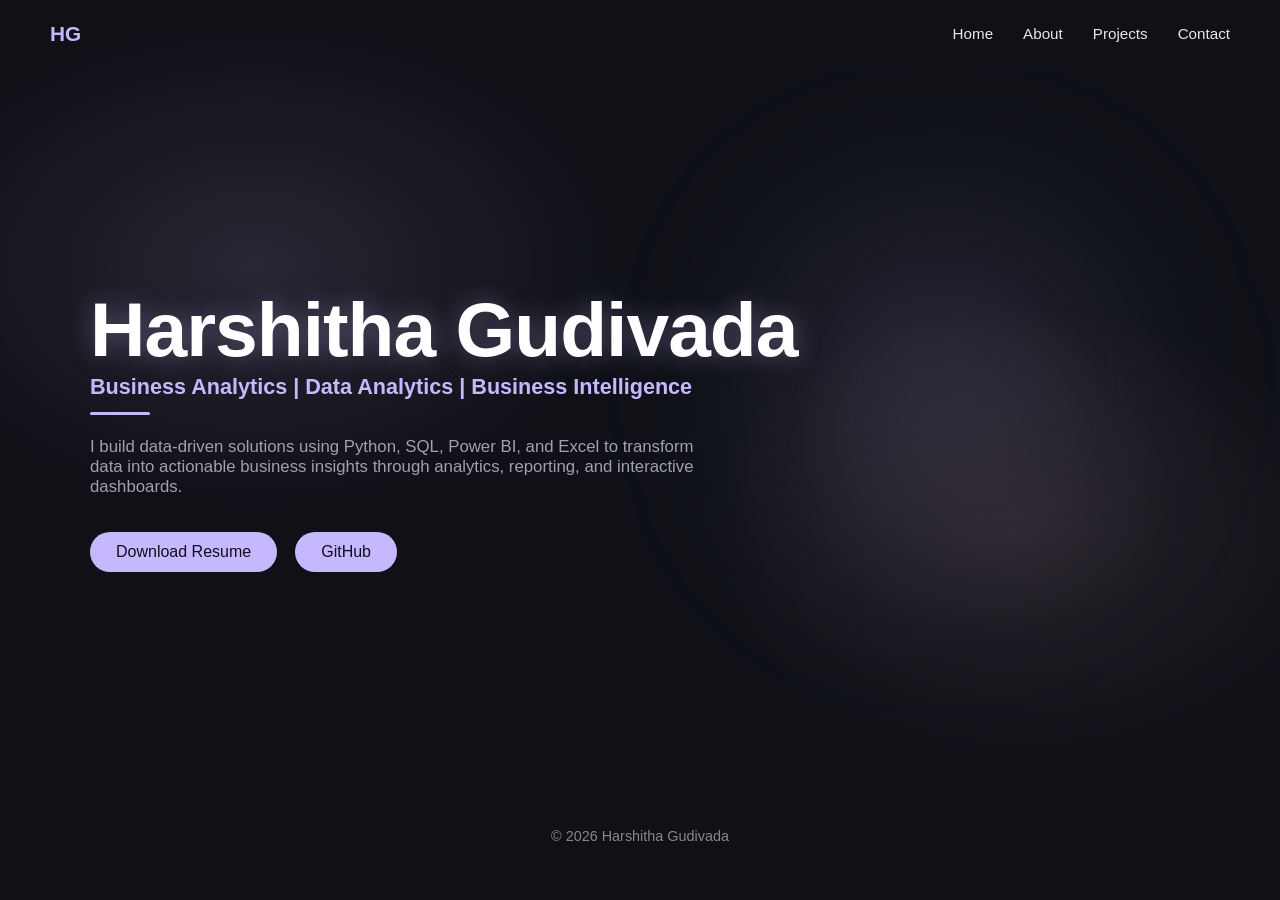
==== index.html @ 26d78f00 "Update index.html" ====
<!DOCTYPE html>
<html lang="en">
<head>
  <meta charset="UTF-8" /> 
  <meta name="viewport" content="width=device-width, initial-scale=1.0" />
  <title>Harshitha Gudivada | Portfolio</title> 
  <link rel="stylesheet" href="css/style.css" />
</head>
<body>

  <!-- Navigation -->
  <nav class="navbar">
    <div class="logo">HG</div>
    <ul class="nav-links">
      <li><a href="index.html">Home</a></li>
      <li><a href="about.html">About</a></li>
      <li><a href="projects.html">Projects</a></li>
      <li><a href="contact.html">Contact</a></li>
    </ul>
  </nav>

  <!-- Hero Section -->
  <section class="hero">
    <h1>Harshitha Gudivada</h1>
    <h2>Business Analytics | Data Analytics | Business Intelligence</h2>

    <div class="accent-line"></div>

    <p>
      I build data-driven solutions using Python, SQL, Power BI, and Excel to transform data 
      into actionable business insights through analytics, reporting, and interactive dashboards.
    </p>

    <div class="hero-buttons">
      <a href="RESUMEMAIN.pdf" target="_blank" class="btn">Download Resume</a>
      <a href="https://github.com/harshithaaa71" target="_blank" class="btn">GitHub</a>
    </div>
  </section>
  <footer class="footer">
  <p>© 2026 Harshitha Gudivada</p>
</footer>

</body>
</html>
---- css/style.css ----
html, body {
  min-height: 100%;
  background:
    radial-gradient(
      600px 400px at 20% 30%,
      rgba(230, 184, 255, 0.12),
      transparent 60%
    ),
    radial-gradient(
      500px 350px at 80% 60%,
      rgba(255, 182, 193, 0.10),
      transparent 65%
    ),
    #0f1117 !important;

  margin: 0;
}
/* Base Reset */
* {
  margin: 0;
  padding: 0;
  box-sizing: border-box;
  font-family: 'Segoe UI', sans-serif;
}

/* Body */
body {
  body {
  min-height: 100vh;
  background:
    radial-gradient(
      600px 400px at 20% 30%,
      rgba(230, 184, 255, 0.12),
      transparent 60%
    ),
    radial-gradient(
      500px 350px at 80% 60%,
      rgba(255, 182, 193, 0.10),
      transparent 65%
    ),
    #0f1117 !important;

  color: #e6e6eb;
  line-height: 1.6;
}

}

/* Navbar */
.navbar {
  display: flex;
  justify-content: space-between;
  align-items: center;
  padding: 22px 50px;
}

.logo {
  font-size: 1.3rem;
  font-weight: 600;
  color: #c7b7ff;
}

.nav-links {
  list-style: none;
  display: flex;
  gap: 30px;
}

.nav-links a {
  text-decoration: none;
  color: #e6e6eb;
  font-size: 0.95rem;
  transition: color 0.3s ease;
}

.nav-links a:hover {
  color: #c7b7ff;
}

/* Hero Section */
.hero {
  position: relative;
  min-height: 80vh;
  display: flex;
  flex-direction: column;
  justify-content: center;
  padding: 70px 90px;
  overflow: hidden;
}

/* Lavender Glow */
.hero::before {
  content: "";
  position: absolute;
  width: 420px;
  height: 420px;
  background: radial-gradient(circle, rgba(199,183,255,0.25), transparent 70%);
  top: 15%;
  right: 10%;
  filter: blur(90px);
  z-index: 0;
}

/* Ensure content stays above glow */
.hero * {
  position: relative;
  z-index: 1;
}

/* Typography */
.hero h1 {
  font-size: 4.8rem;
  font-weight: 700;
  letter-spacing: -1px;
  color: #ffffff;
}

.hero h1 {
  font-size: 4.8rem;
  font-weight: 700;
  color: #ffffff;
  text-shadow: 0 0 25px rgba(199,183,255,0.35);
}




.hero h2 {
  font-size: 1.35rem;
  color: #c7b7ff;
  margin-bottom: 12px;
}

/* Accent Line */
.accent-line {
  width: 60px;
  height: 3px;
  background: #c7b7ff;
  border-radius: 10px;
  margin-bottom: 22px;
}

/* Paragraph */
.hero p {
  max-width: 620px;
  font-size: 1.05rem;
  color: #a1a1aa;
  margin-bottom: 35px;
}

/* Buttons */
.hero-buttons {
  display: flex;
  gap: 18px;
}

.btn {
  padding: 11px 26px;
  background-color: #c7b7ff;
  color: #0f1117;
  border-radius: 28px;
  text-decoration: none;
  font-weight: 500;
  transition: transform 0.3s ease, box-shadow 0.3s ease;
}

.btn:hover {
  transform: translateY(-3px);
  box-shadow: 0 12px 30px rgba(199, 183, 255, 0.35);
}

.btn.outline {
  background: transparent;
  color: #c7b7ff;
  border: 1px solid #c7b7ff;
}

/* Fade-in Animation */
@keyframes fadeUp {
  from {
    opacity: 0;
    transform: translateY(12px);
  }
  to {
    opacity: 1;
    transform: translateY(0);
  }
}

.hero h1,
.hero h2,
.accent-line,
.hero p,
.hero-buttons {
  animation: fadeUp 1.6s ease forwards;
}


/* Projects Section */


.projects {
  padding: 80px 90px;
  background: transparent;
  position: relative;
}

.projects::before {
  content: "";
  position: absolute;
  inset: 0;
  background: radial-gradient(
    400px 300px at 30% 20%,
    rgba(255, 182, 193, 0.08),
    transparent 60%
  );
  z-index: -1;
  pointer-events: none;
}

.projects h1 {
  font-size: 2.4rem;
  margin-bottom: 10px;
  color: #e9e9f6;
  text-shadow:
    0 0 18px rgba(199, 183, 255, 0.35),
    0 0 35px rgba(199, 183, 255, 0.15);
}

.projects-intro {
  max-width: 600px;
  color: #a1a1aa;
  margin-bottom: 50px;
}

/* Projects Grid */
.projects-grid {
  display: grid;
  grid-template-columns: repeat(auto-fit, minmax(280px, 1fr));
  gap: 35px;
}

/* Project Card */
.project-card {
  background-color: #161a23;
  padding: 30px;
  border-radius: 20px;
  transition: transform 0.3s ease, box-shadow 0.3s ease;
}
/* Projects page intro animation */
.projects h1,
.projects-intro {
  opacity: 0;
  animation: fadeUp 1.6s ease forwards;
}

.projects h1 {
  animation-delay: 0.2s;
}

.projects-intro {
  animation-delay: 0.6s;
}

/* Staggered animation for project cards */
.project-card {
  opacity: 0;
  animation: fadeUp 1.4s ease forwards;
}

/* Stagger order */
.project-card:nth-child(1) {
  animation-delay: 1s;
}

.project-card:nth-child(2) {
  animation-delay: 1.4s;
}

.project-card:nth-child(3) {
  animation-delay: 1.8s;
}


.project-card:hover {
  transform: translateY(-6px);
  box-shadow: 0 20px 40px rgba(199, 183, 255, 0.15);
}

/* Icon */
.project-icon {
  transform: scale(1.05);
  transition: transform 0.3s ease;
  font-size: 1.8rem;
  margin-bottom: 15px;
}

/* Title */
.project-card h3 {
  font-size: 1.2rem;
  margin-bottom: 12px;
  color: #f5f5ff;
  text-shadow: 0 0 10px rgba(199, 183, 255, 0.25);
}

/* Description */
.project-card p {
  font-size: 0.95rem;
  color: #a1a1aa;
  margin-bottom: 18px;
}

/* Tech Stack */
.tech-stack {
  display: flex;
  flex-wrap: wrap;
  gap: 10px;
  margin-bottom: 18px;
}

.tech-stack span {
  font-size: 0.75rem;
  padding: 5px 10px;
  border-radius: 12px;
  background: rgba(199, 183, 255, 0.12);
  color: #c7b7ff;
}

/* GitHub Link */
.project-link {
  font-size: 0.9rem;
  text-decoration: none;
  color: #c7b7ff;
}

.project-link:hover {
  text-decoration: underline;
}
/* Gradient Heading */
.gradient-heading {
  font-size: 2.4rem;
  font-weight: 600;
  background: linear-gradient(90deg, #c7b7ff, #e6b8ff);
  -webkit-background-clip: text;
  -webkit-text-fill-color: transparent;
  position: relative;
}

/* Soft Glow Effect */
.gradient-heading::after {
  content: "Projects";
  position: absolute;
  left: 0;
  top: 0;
  z-index: -1;
  background: linear-gradient(90deg, #c7b7ff, #e6b8ff);
  -webkit-background-clip: text;
  -webkit-text-fill-color: transparent;
  filter: blur(12px);
  opacity: 0.35;
}

/* Featured Project */
.project-card.featured {
  transform: translateY(-4px);
  border: 1px solid rgba(199, 183, 255, 0.35);
  box-shadow:
    0 0 40px rgba(199, 183, 255, 0.18),
    0 25px 60px rgba(199, 183, 255, 0.12);
}

/* Featured badge */
.featured-badge {
  display: inline-block;
  font-size: 0.7rem;
  letter-spacing: 0.08em;
  text-transform: uppercase;
  color: #c7b7ff;
  border: 1px solid rgba(199, 183, 255, 0.4);
  padding: 4px 10px;
  border-radius: 12px;
  margin-bottom: 12px;
}

.projects-intro::after {
  content: "";
  display: block;
  width: 60px;
  height: 2px;
  margin-top: 20px;
  background: linear-gradient(90deg, #c7b7ff, transparent);
}


/* -------------------- */
/* Mobile Responsiveness */
/* -------------------- */
@media (max-width: 768px) {

  /* Navbar */
  .navbar {
    flex-direction: column;
    gap: 15px;
    padding: 20px;
  }

  .nav-links {
    gap: 18px;
  }

  /* Hero */
  .hero {
    padding: 60px 30px;
    text-align: center;
  }

  .hero h1 {
    font-size: 2.4rem;
  }

  .hero h2 {
    font-size: 1.1rem;
  }

  .accent-line {
    margin: 15px auto 25px auto;
  }

  .hero p {
    margin: 0 auto 30px auto;
  }

  .hero-buttons {
    justify-content: center;
    flex-wrap: wrap;
  }

  /* Projects */
  .projects {
    padding: 60px 30px;
  }

  .projects h1 {
    text-align: center;
  }

  .projects-intro {
    text-align: center;
    margin-left: auto;
    margin-right: auto;
  }

  .project-card {
    padding: 25px;
  }
}

/* About Page */
.about {
  padding: 80px 90px;
  position:relative;
}

.about{
position:relative;
}

.about h1 {
  font-size: 2.4rem;
  margin-bottom: 30px;
  color: #f5f5ff;
  text-shadow:
    0 0 18px rgba(199, 183, 255, 0.35),
    0 0 35px rgba(199, 183, 255, 0.15);
}

.about-content {
  max-width: 720px;
}

.about-content p {
  font-size: 1rem;
  line-height: 1.8;
  color: #a1a1aa;
  margin-bottom: 22px;
}
.about h1::after {
  content: "";
  display: block;
  width: 60px;
  height: 2px;
  margin-top: 18px;
  background: linear-gradient(90deg, #c7b7ff, transparent);
}


/* CONTACT PAGE */

.contact-section{
min-height:85vh;
display:flex;
align-items:center;
padding:60px 90px;
}

/* container */

.contact-container{
display:grid;
grid-template-columns: 1.2fr 1fr;
align-items:center;
width:100%;
gap:80px;
}

/* LEFT SIDE */

.contact-left{
display:flex;
flex-direction:column;
justify-content:center;
}

.contact-heading{
font-family: 'Playfair Display', serif;
font-size:10rem;
line-height:0.85;
font-weight:600;
letter-spacing:-2px;
color:#f5f5ff;

text-shadow:
0 0 30px rgba(199,183,255,0.25),
0 0 60px rgba(199,183,255,0.15);
}

/* eye icon */

.contact-icon-eye{
font-size:1.7rem;
margin-top:30px;
opacity:0.6;
}

/* RIGHT SIDE */

.contact-right{
max-width:420px;
margin-left:40px;
}

.contact-description{
font-size:1.05rem;
color:#a1a1aa;
line-height:1.7;
margin-bottom:45px;
}

/* CONTACT INFO */

.contact-details p{
margin-bottom:28px;
font-size:1.15rem;
color:#e6e6eb;
}

.contact-details strong{
display:block;
color:#c7b7ff;
font-size:0.95rem;
margin-bottom:6px;
letter-spacing:0.5px;
}

.contact-details a{
color:#c7b7ff;
text-decoration:none;
}

.contact-details a:hover{
text-decoration:underline;
}

/* MOBILE */

@media(max-width:900px){

.contact-container{
grid-template-columns:1fr;
gap:40px;
}

.contact-heading{
font-size:4rem;
}

.contact-right{
margin-left:0;
}

}
.about::after{
content:"";
position:absolute;
right:-150px;
top:50%;
transform:translateY(-50%);
width:500px;
height:500px;
background: radial-gradient(circle, rgba(199,183,255,0.25), transparent 60%);
filter: blur(120px);
pointer-events:none;
}
.about-quote{
position:absolute;
right:10%;
top:40%;
font-size:1.4rem;
max-width:260px;
color:#c7b7ff;
opacity:0.6;
font-style:italic;
}

.about {
  padding: 80px 90px;
}

.about-layout {
  display: grid;
  grid-template-columns: 1.2fr 1fr;
  align-items: center;
  gap: 60px;
}
.footer{
text-align:center;
padding:40px 0;
color:#888;
font-size:0.9rem;
}
.project-card{
text-decoration: none;
color: inherit;
}
.project-card a{
text-decoration:none;
color:inherit;
}

.project-card h3 a:hover{
color:#c7b7ff;
}

.github-link{
display:inline-block;
margin-top:12px;
color:#c7b7ff;
font-size:0.9rem;
}

.project-page{
display:flex;
justify-content:center;
padding:120px 20px;
}

.project-container{
max-width:800px;
width:100%;
}

.project-title{
font-size:2.5rem;
margin-bottom:20px;
}

.project-intro{
font-size:1.1rem;
opacity:0.8;
margin-bottom:30px;
}

.project-container h2{
margin-top:30px;
margin-bottom:10px;
}

.tools-list{
padding-left:20px;
line-height:1.8;
}

.project-links{
margin-top:40px;
display:flex;
gap:20px;
}

.project-btn{
background:#c7b7ff;
color:#000;          /* THIS fixes the invisible text */
padding:10px 18px;
border-radius:6px;
text-decoration:none;
font-weight:600;
display:inline-block;
}

.project-btn:hover{
opacity:0.9;
transform:translateY(-1px);
}


.project-btn:hover{
opacity:0.9;
}

.project-back{
color:#c7b7ff;
text-decoration:none;
}

/* PROJECT PAGE TEXT FIX */

.project-page{
color:#e6e6e6;
}

.project-title{
color:#ffffff;
}

.project-container h2{
color:#ffffff;
}

.project-container p{
color:#bfbfbf;
line-height:1.7;
}

.tools-list li{
color:#bfbfbf;
}

.project-links a{
color:#c7b7ff;
text-decoration:none;
font-weight:500;
}

.project-links a:hover{
opacity:0.8;
}

.project-container{
max-width:800px;
margin:auto;
}

/* PROJECT DETAIL PAGES FIX */

.project-page{
display:flex;
justify-content:center;
padding:120px 20px;
color:#e6e6e6;
}

.project-container{
max-width:850px;
width:100%;
margin:auto;
line-height:1.7;
}

.project-title{
font-size:2.6rem;
color:#ffffff;
margin-bottom:20px;
}

.project-container h2{
color:#ffffff;
margin-top:35px;
margin-bottom:10px;
}

.project-container p{
color:#cfcfcf;
}

.tools-list li{
color:#cfcfcf;
margin-bottom:6px;
}

.project-links{
margin-top:40px;
display:flex;
gap:20px;
align-items:center;
}

.project-btn{
background:#c7b7ff;
color:#000;
padding:10px 20px;
border-radius:6px;
text-decoration:none;
font-weight:600;
}

.project-btn:hover{
opacity:0.9;
transform:translateY(-1px);
}

.project-back{
color:#c7b7ff;
text-decoration:none;
font-weight:500;
}

.project-card h3 a {
  color: #e8e8ff;
  text-decoration: none;
  transition: color 0.3s ease;
}

.project-card h3 a:hover {
  color: #bfa8ff;
}

.github-link {
  color: #bfa8ff;
  text-decoration: none;
}

.github-link:hover {
  color: #ffffff;
}

.project-card h3 a:hover {
  text-shadow: 0 0 8px rgba(191,168,255,0.6);
}

.project-card h3 a{
color:#eae6ff;
text-decoration:none;
}

.project-card h3 a:hover{
color:#bfa8ff;
}
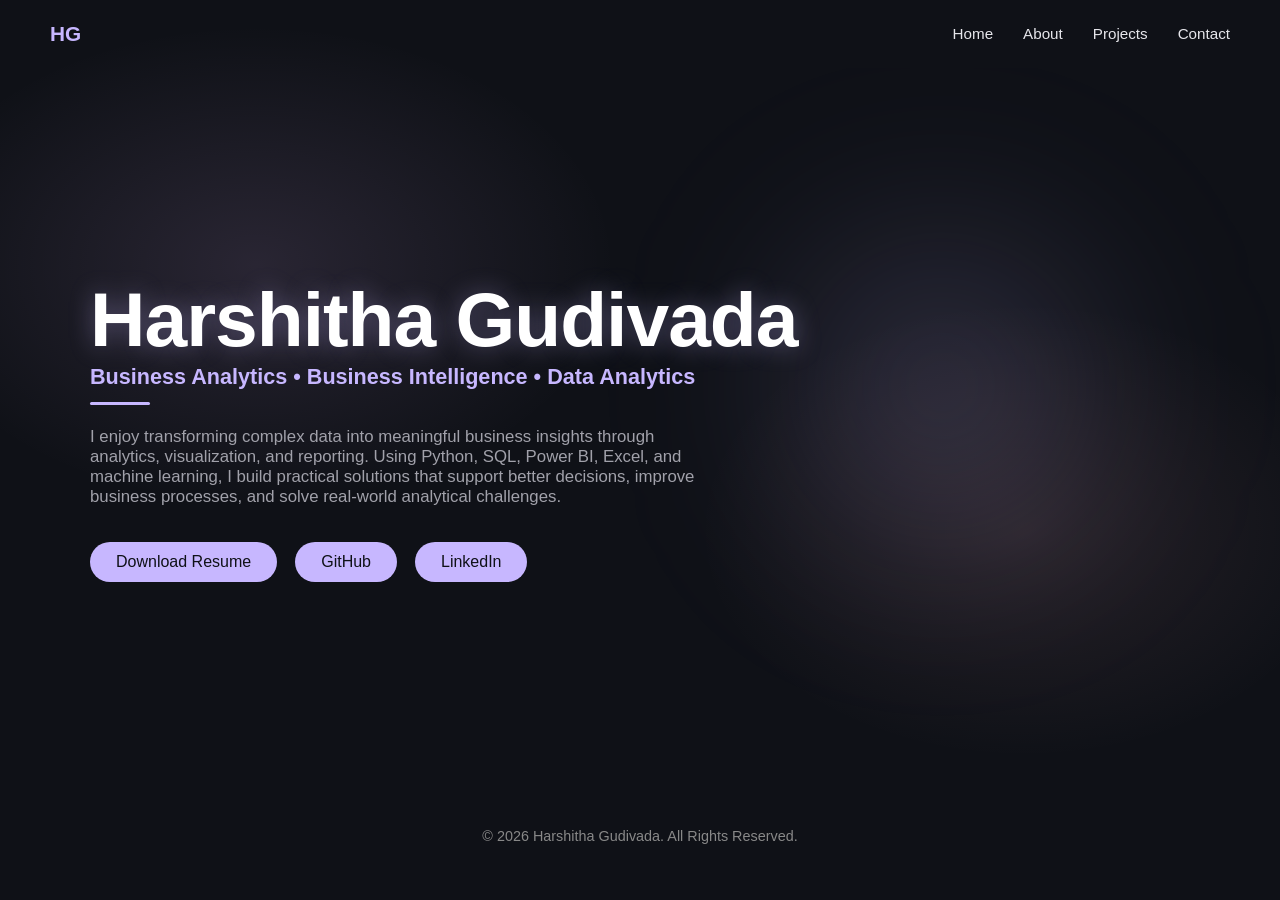
==== commit effad3e6: "index.html" ====
--- a/index.html
+++ b/index.html
@@ -1,44 +1,70 @@
 <!DOCTYPE html>
 <html lang="en">
+
 <head>
-  <meta charset="UTF-8" /> 
-  <meta name="viewport" content="width=device-width, initial-scale=1.0" />
-  <title>Harshitha Gudivada | Portfolio</title> 
-  <link rel="stylesheet" href="css/style.css" />
+    <meta charset="UTF-8">
+    <meta name="viewport" content="width=device-width, initial-scale=1.0">
+
+    <title>Harshitha Gudivada | Portfolio</title>
+
+    <link rel="stylesheet" href="css/style.css">
 </head>
+
 <body>
 
-  <!-- Navigation -->
-  <nav class="navbar">
-    <div class="logo">HG</div>
-    <ul class="nav-links">
-      <li><a href="index.html">Home</a></li>
-      <li><a href="about.html">About</a></li>
-      <li><a href="projects.html">Projects</a></li>
-      <li><a href="contact.html">Contact</a></li>
-    </ul>
-  </nav>
+    <!-- Navigation -->
+    <nav class="navbar">
 
-  <!-- Hero Section -->
-  <section class="hero">
-    <h1>Harshitha Gudivada</h1>
-    <h2>Business Analytics | Data Analytics | Business Intelligence</h2>
+        <div class="logo">HG</div>
 
-    <div class="accent-line"></div>
+        <ul class="nav-links">
+            <li><a href="index.html" class="active">Home</a></li>
+            <li><a href="about.html">About</a></li>
+            <li><a href="projects.html">Projects</a></li>
+            <li><a href="contact.html">Contact</a></li>
+        </ul>
 
-    <p>
-      I build data-driven solutions using Python, SQL, Power BI, and Excel to transform data 
-      into actionable business insights through analytics, reporting, and interactive dashboards.
-    </p>
+    </nav>
 
-    <div class="hero-buttons">
-      <a href="RESUMEMAIN.pdf" target="_blank" class="btn">Download Resume</a>
-      <a href="https://github.com/harshithaaa71" target="_blank" class="btn">GitHub</a>
-    </div>
-  </section>
-  <footer class="footer">
-  <p>© 2026 Harshitha Gudivada</p>
-</footer>
+    <!-- Hero Section -->
+    <section class="hero">
+
+        <h1>Harshitha Gudivada</h1>
+
+        <h2>Business Analytics • Business Intelligence • Data Analytics</h2>
+
+        <div class="accent-line"></div>
+
+        <p>
+            I enjoy transforming complex data into meaningful business insights through analytics,
+            visualization, and reporting. Using Python, SQL, Power BI, Excel, and machine learning,
+            I build practical solutions that support better decisions, improve business processes,
+            and solve real-world analytical challenges.
+        </p>
+
+        <div class="hero-buttons">
+
+            <a href="RESUMEMAIN.pdf" target="_blank" class="btn">
+                Download Resume
+            </a>
+
+            <a href="https://github.com/harshithaaa71" target="_blank" class="btn">
+                GitHub
+            </a>
+
+            <a href="https://www.linkedin.com/in/YOUR-LINKEDIN-URL/" target="_blank" class="btn">
+                LinkedIn
+            </a>
+
+        </div>
+
+    </section>
+
+    <!-- Footer -->
+    <footer class="footer">
+        <p>© 2026 Harshitha Gudivada. All Rights Reserved.</p>
+    </footer>
 
 </body>
+
 </html>
